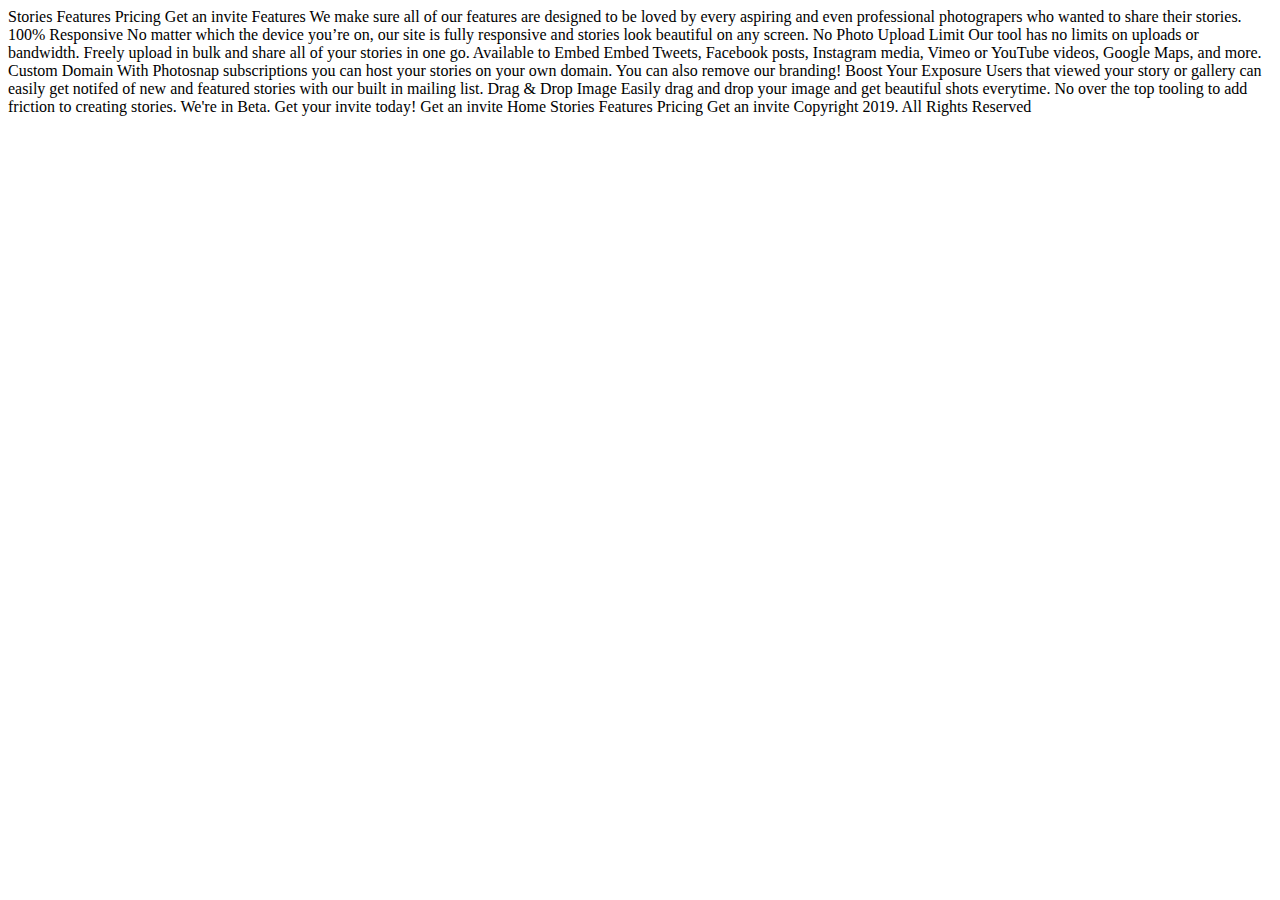
==== features.html @ 24b0a39c "Add files via upload" ====
<!DOCTYPE html>
<html lang="en">
<head>
  <meta charset="UTF-8">
  <meta name="viewport" content="width=device-width, initial-scale=1.0">

  <link rel="icon" type="image/png" sizes="32x32" href="./assets/favicon-32x32.png">
  
  <title>Frontend Mentor | Photosnap Website Challenge</title>
</head>
<body>

  Stories
  Features
  Pricing

  Get an invite

  Features

  We make sure all of our features are designed to be loved by every aspiring and even 
  professional photograpers who wanted to share their stories.

  100% Responsive

  No matter which the device you’re on, our site is fully responsive and stories 
  look beautiful on any screen.

  No Photo Upload Limit

  Our tool has no limits on uploads or bandwidth. Freely upload in bulk and share 
  all of your stories in one go.

  Available to Embed

  Embed Tweets, Facebook posts, Instagram media, Vimeo or YouTube videos, Google 
  Maps, and more. 

  Custom Domain

  With Photosnap subscriptions you can host your stories on your own domain. You can 
  also remove our branding!

  Boost Your Exposure

  Users that viewed your story or gallery can easily get notifed of new and featured 
  stories with our built in mailing list.

  Drag & Drop Image

  Easily drag and drop your image and get beautiful shots everytime. No over the top 
  tooling to add friction to creating stories.

  We're in Beta. Get your invite today!
  
  Get an invite

  Home
  Stories
  Features
  Pricing

  Get an invite

  Copyright 2019. All Rights Reserved

</body>
</html>
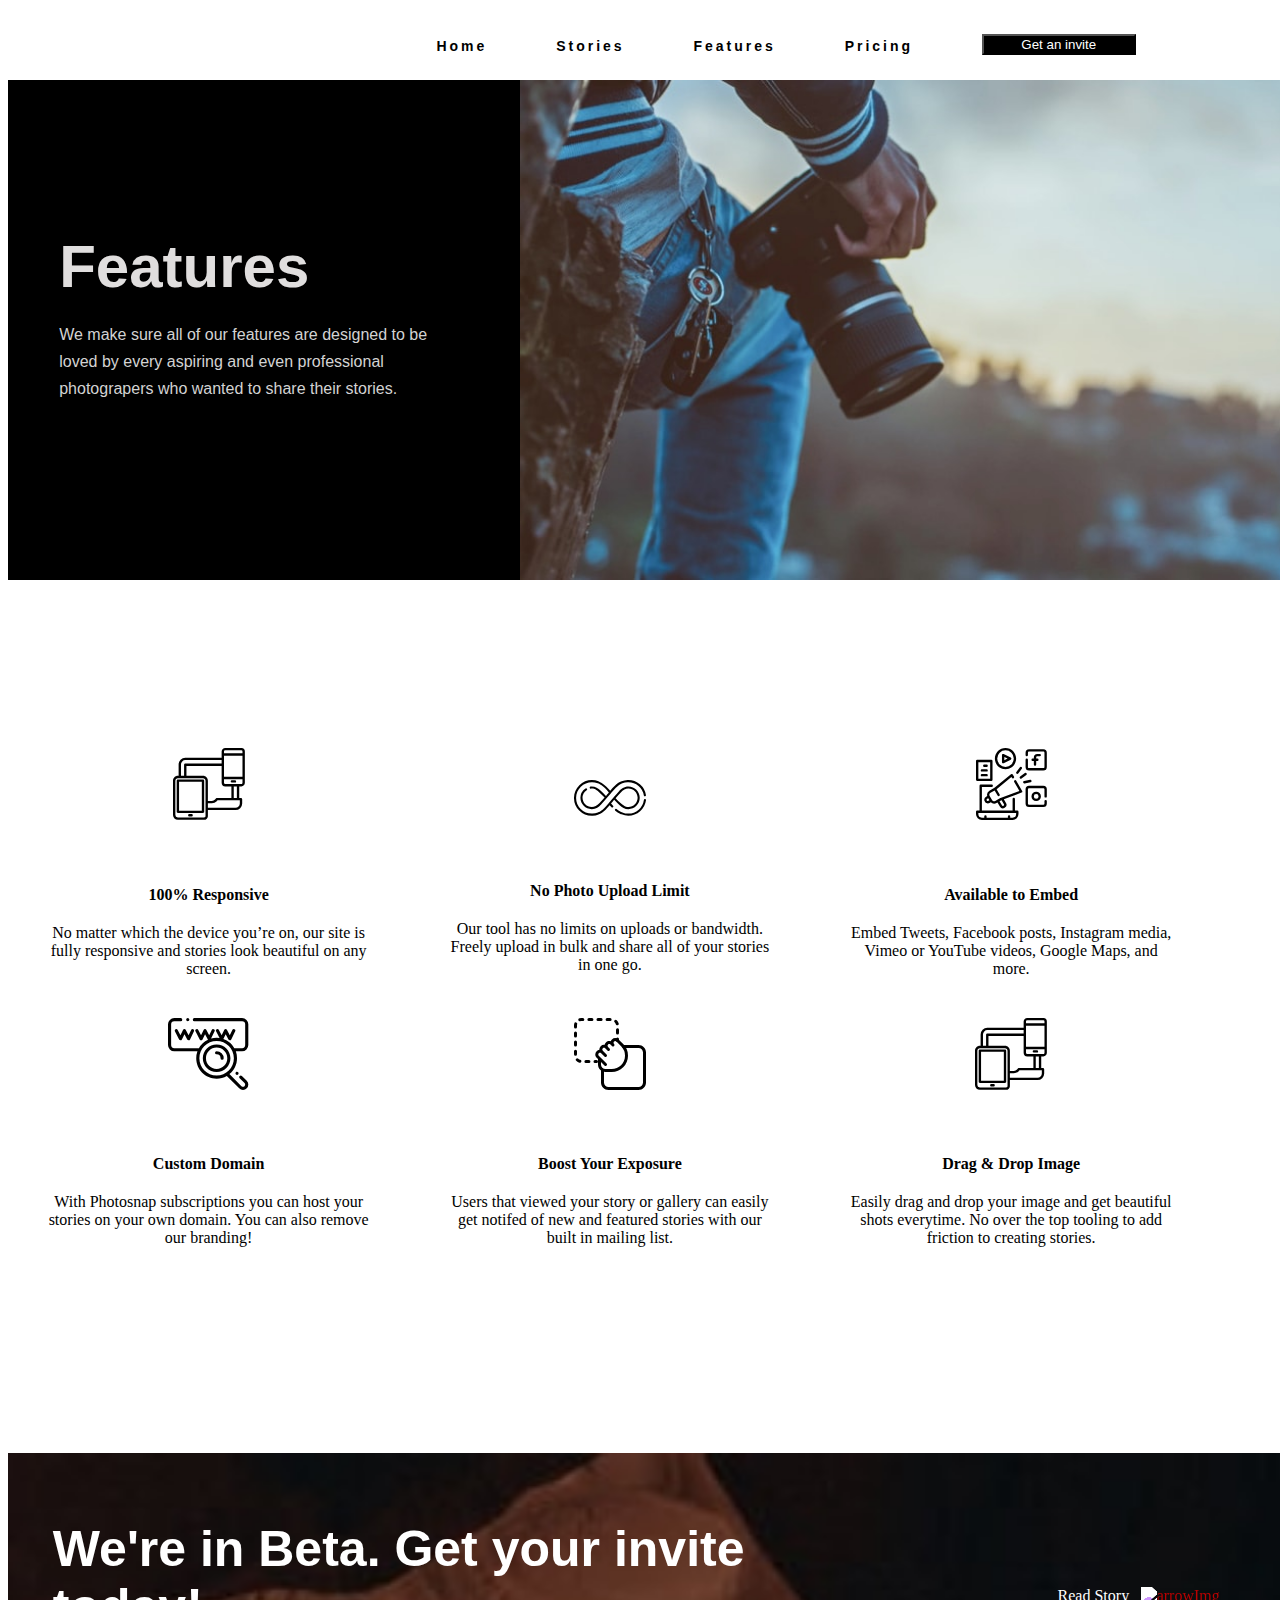
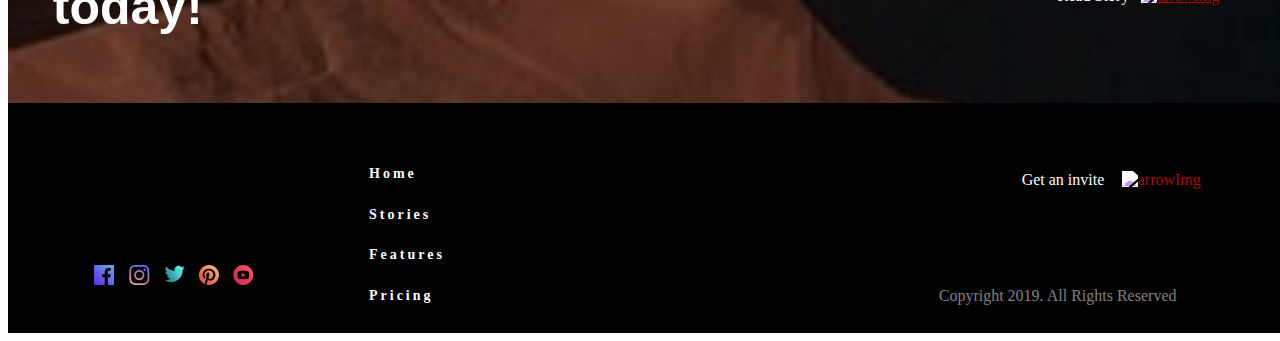
==== commit 846a061e: "Add files via upload" ====
--- a/features.html
+++ b/features.html
@@ -3,66 +3,117 @@
 <head>
   <meta charset="UTF-8">
   <meta name="viewport" content="width=device-width, initial-scale=1.0">
-
+<link rel="stylesheet" href="style.css">
   <link rel="icon" type="image/png" sizes="32x32" href="./assets/favicon-32x32.png">
   
   <title>Frontend Mentor | Photosnap Website Challenge</title>
 </head>
 <body>
+  <header class="mainHeader">
+    <nav>  
+      <div class="logo">
+        <img src="/assets/shared/desktop/logo-black.svg" alt="">
+      </div>
+      <ul class="nav-links">
+          <li><a href="#">Home</a></li>
+          <li><a href="#">Stories</a></li>
+          <li><a href="#">Features</a></li>
+          <li><a href="#">Pricing</a></li>
+          <button class="inviteNavButton">Get an invite</button>
+      </ul>
+      <div class="burger">
+          <div class="line1"></div>
+          <div class="line2"></div>
+          <div class="line3"></div>
+    </div>
+  </nav>
+    
+  </header>
+<main>
+  <div class="feature-Top">
+    <div class="feature-TopMobileBackground"></div>
+    <div class="feature-TopWU">
+      <h1 class="feature-H1">Features</h1>
 
-  Stories
-  Features
-  Pricing
+      <p class="feature-Big-P">We make sure all of our features are designed to be loved by every aspiring and even 
+  professional photograpers who wanted to share their stories.</p>
+    </div>
+  </div>
+  <section class="feature-Main-Section">
+    <div class="feature-1 featureSectionShared">
+      <div class="feature-1-img"><img src="/assets/features/desktop/responsive.svg" class="featureImg" alt="responsive feature" ></div>
+      <h4 class="featureH4">100% Responsive</h4>
 
-  Get an invite
+      <p class="featureP">No matter which the device you’re on, our site is fully responsive and stories 
+        look beautiful on any screen.</p>
+    </div>
+    <div class="feature-2 featureSectionShared">
+      <div class="feature-2-img"><img src="/assets/features//desktop/no-limit.svg" class="featureImg" alt="responsive feature" ></div>
+      <h4 class="featureH4">No Photo Upload Limit</h4>
 
-  Features
+      <p class="featureP">Our tool has no limits on uploads or bandwidth. Freely upload in bulk and share 
+  all of your stories in one go.</p>
+    </div>
+    <div class="feature-3 featureSectionShared">
+      <div class="feature-3-img"><img src="/assets/features/desktop/embed.svg" class="featureImg" alt="responsive feature" ></div>
+      <h4 class="featureH4">Available to Embed</h4>
 
-  We make sure all of our features are designed to be loved by every aspiring and even 
-  professional photograpers who wanted to share their stories.
+      <p class="featureP">Embed Tweets, Facebook posts, Instagram media, Vimeo or YouTube videos, Google 
+  Maps, and more. </p>
+    </div>
+    <div class="feature-4 featureSectionShared">
+      <div class="feature-4-img"><img src="/assets/features/desktop/custom-domain.svg" class="featureImg" alt="responsive feature" ></div>
+      <h4 class="featureH4">Custom Domain</h4>
 
-  100% Responsive
+      <p class="featureP">With Photosnap subscriptions you can host your stories on your own domain. You can 
+        also remove our branding!</p>
+    </div>
+    <div class="feature-5 featureSectionShared">
+      <div class="feature-5-img"><img src="/assets/features/desktop/boost-exposure.svg" class="featureImg" alt="responsive feature" ></div>
+      <h4 class="featureH4">Boost Your Exposure</h4>
 
-  No matter which the device you’re on, our site is fully responsive and stories 
-  look beautiful on any screen.
+      <p class="featureP">Users that viewed your story or gallery can easily get notifed of new and featured 
+        stories with our built in mailing list.</p>
+    </div>
+    <div class="feature-6 featureSectionShared">
+      <div class="feature-6-img"><img src="/assets/features/desktop/responsive.svg" class="featureImg" alt="responsive feature" ></div>
+      <h4 class="featureH4">Drag & Drop Image</h4>
 
-  No Photo Upload Limit
+      <p class="featureP">  Easily drag and drop your image and get beautiful shots everytime. No over the top 
+        tooling to add friction to creating stories.</p>
+    </div>
+  </section>
+  <section class="feature-Beta">
+    <h1 class="feature-BetaH1">We're in Beta. Get your invite today!</h1>
+    
+    <p class="featureAction">Read Story<a href="http://"><img src="/assets/shared/desktop/arrow-white.svg" class="arrowImg" alt="arrowImg"></a></p>
+  </section>
+</main>
 
-  Our tool has no limits on uploads or bandwidth. Freely upload in bulk and share 
-  all of your stories in one go.
+<footer>
+  <div class="footerName"><img class="footerLogo" src="/assets/shared/desktop/logo-white.svg" alt="" fill="#0000ff"></div>
+  <div class="btn-group ">
+    <a href="#"><img src="/assets/shared/desktop/facebook.svg" alt="" class="socialBtns"></a>
+    <a href="#"><img src="/assets/shared/desktop/instagram.svg" alt="" class="socialBtns"></a>
+    <a href="#"><img src="/assets/shared/desktop/twitter.svg" alt="" class="socialBtns"></a>
+    <a href="#"><img src="/assets/shared/desktop/pinterest.svg" alt="" class="socialBtns"></a>
+    <a href="#"><img src="/assets/shared/desktop/youtube.svg" alt="" class="socialBtns"></a>
+  </div>
+  <ul class="footerLinks">
+    <li><a href="#">Home</a></li>
+    <li><a href="#">Stories</a></li>
+    <li><a href="#">Features</a></li>
+    <li><a href="#">Pricing</a></li>
+  </ul>
 
-  Available to Embed
 
-  Embed Tweets, Facebook posts, Instagram media, Vimeo or YouTube videos, Google 
-  Maps, and more. 
+  <a id="inviteNavButtonFooter">Get an invite<img src="/assets/shared/desktop/arrow-white.svg" class="arrowImg" alt="arrowImg"></a>
 
-  Custom Domain
+  <div class="footerCopy"><p>Copyright 2019. All Rights Reserved</p></div>
+  
+</footer>
 
-  With Photosnap subscriptions you can host your stories on your own domain. You can 
-  also remove our branding!
-
-  Boost Your Exposure
-
-  Users that viewed your story or gallery can easily get notifed of new and featured 
-  stories with our built in mailing list.
-
-  Drag & Drop Image
-
-  Easily drag and drop your image and get beautiful shots everytime. No over the top 
-  tooling to add friction to creating stories.
-
-  We're in Beta. Get your invite today!
-  
-  Get an invite
-
-  Home
-  Stories
-  Features
-  Pricing
-
-  Get an invite
-
-  Copyright 2019. All Rights Reserved
+<script src="/script.js"></script>
 
 </body>
 </html>--- a/style.css
+++ b/style.css
@@ -0,0 +1,885 @@
+body{
+    width: 100%;
+    box-sizing: border-box;
+}
+
+.mainContainer{
+    min-height: calc(100vh - 200px);
+}
+
+
+/* 
+
+Shared Nav / footer
+
+*/
+nav {
+    display: flex;
+    justify-content: space-around;
+    align-items: center;
+    min-height: 8vh;
+    background-color: white;
+    font-family: 'Poppins', sans-serif;
+}
+
+.logo{
+    color: rgb(224, 224, 224);
+    text-transform: uppercase;
+    letter-spacing: 5px;
+    font-size: 20px;
+
+}
+
+.nav-links{
+    display: flex;
+    justify-content: space-around;
+    align-items: flex-end;
+    width: 30%;
+}
+
+.nav-links li{
+    list-style: none;
+}
+
+.nav-links a{
+    color: black;
+    text-decoration: none;
+    letter-spacing: 3px;
+    font-weight: bold;
+    font-size: 14px;
+}
+
+.burger{
+    display: none;
+    cursor: pointer;
+    
+
+}
+
+.burger div{
+    width: 25px;
+    height: 3px;
+    background-color: rgb(224, 224, 224);
+    margin: 5px;
+    transition: all 0.3 ease;
+}
+
+.inviteNavButton{
+    background-color: black;
+    color: white;
+    width: 50%;
+}
+
+
+#inviteNavButtonFooter {
+    background-color: black;
+    color: white;
+    text-align: center;
+    margin-left: 8%;
+    margin-top: 10%;
+}
+
+.footerLinks{
+    display: flex;
+    flex-direction: column;
+
+    text-decoration: none;
+    letter-spacing: 3px;
+    font-weight: bold;
+    font-size: 14px;
+    color: white;
+
+}
+
+.footerName{
+    margin-bottom: 20px;
+    margin-top: 10px;
+}
+
+.footerLinks li {
+    list-style: none;
+    color: white;
+    margin-bottom: 5px;
+}
+
+.footerLinks a {
+    list-style: none;
+    color: white;
+    letter-spacing: 3px;
+    margin-top: 10px;
+    text-decoration: none;
+    margin-right: 5%;
+}
+
+.footerCopy{
+    margin-top: 10%;
+    color: white;
+}
+
+.btn-group{
+    background-color: black;
+    display: flex;
+    justify-content: space-between;
+    width:40%;
+    margin-bottom: 5%;
+    margin-top: 3%;
+    margin-left: 30%;
+}
+.socialBtns{
+    margin-left: 30%;
+    /* padding-left: 3%; */
+    
+}
+
+/* 
+
+Stories Page
+
+*/
+.mainStories{
+    display: grid;
+    grid-template-rows: 1fr 1fr 1fr;
+    width: 90%;
+    margin:auto;
+}
+
+.storiesBig{
+    display: grid;
+    grid-template-rows: 1fr 1.5fr;
+    width: 100%;
+}
+
+.story1WU{
+    
+    font-family: sans-serif s;
+    background-color: black;
+}
+
+.story1Img{
+    background-image: url(/assets/home/mobile/create-and-share.jpg);
+}
+
+.storiesH1{
+    font-size: 48px;
+    width: 80%;
+    margin-top: 10%;
+    margin-left: 5%;
+    color: white;
+    
+}
+
+.stories2H1,
+.stories3H1{
+    font-size: 48px;
+    width: 80%;
+    margin-top: 10%;
+    margin-left: 5%;
+    
+    
+}
+
+.story2Img{
+    background-image: url(/assets/home/mobile/beautiful-stories.jpg);
+}
+.story3Img{
+    background-image: url(/assets/home/mobile/designed-for-everyone.jpg);
+}
+.storiesP{
+    color: gray;
+    margin-left: 5%;
+    width: 80%;
+}
+
+.storiesActionP1{
+    color: white;
+    margin-left: 5%;
+    /* filter: saturate(200) hue-rotate(-140deg); */
+    margin-top: 5%;
+    
+}
+
+.arrowImg{
+    filter: contrast(100) saturate(200) hue-rotate(140deg);
+    background-color: transparent;
+    margin-left: 5%;
+    /* margin-top: 10%; */
+    color: blue;
+    fill: #060;
+}
+
+.storiesActionP2,
+.storiesActionP3{
+    color: black;
+    margin-left: 5%;
+    filter: saturate(200) hue-rotate(-140deg);
+    /* margin-top: 5%; */
+    
+}
+
+.storiesActionP4{
+    margin-top: -10px;
+}
+.storiesSM{
+    display: grid;
+    width: 100%;
+    grid-template-rows: repeat(4, 375px);
+}
+
+.stories4{
+    background-image: url(/assets/stories/mobile/mountains.jpg);
+    
+    background-repeat: no-repeat;
+    background-position: center;
+    background-size: auto;
+    /* width: 100%; */
+    color: white;
+    display: grid;
+    grid-template-rows: 60% 40%;
+    
+    
+}
+
+.stories5{
+    background-image: url(/assets/stories/mobile/cityscapes.jpg);
+    
+    color: white;
+    background-repeat: no-repeat;
+    background-position: center;
+    background-size: auto;
+   
+    display: grid;
+    grid-template-rows: 60% 40%;
+}
+
+
+.stories6{
+    background-image: url(/assets/stories/mobile/18-days-voyage.jpg);
+    
+    background-repeat: no-repeat;
+    background-position: center;
+    background-size: auto;
+    
+    color: white;
+    display: grid;
+    grid-template-rows: 60% 40%;
+
+}
+
+
+.stories7{
+    background-image: url(/assets/stories/mobile/architecturals.jpg);
+    
+    background-repeat: no-repeat;
+    background-position: center;
+    background-size: auto;
+    
+    color: white;
+    display: grid;
+    grid-template-rows: 60% 40%;
+
+}
+
+.storiesSMWU{
+    grid-row: 2/3;
+    margin-left: 5%;
+    color: white;
+    font-weight: 300;
+    margin-bottom: -3%;
+}
+.storiesP4{
+    color: white;
+    padding-left: 5%;
+    width: 80%;
+    font-weight: 800;
+    padding-bottom: 3%;
+    border-bottom: gray 1px solid;
+}
+.storiesActionP4{
+    font-weight: 700;
+}
+
+.featuresDiv{
+    text-align: center;
+    width: 80%;
+    margin: auto;
+    margin-top: 10%;
+}
+
+.feature2{
+    margin-top: 20%;
+}
+
+.feature3{
+    margin-top: 20%;
+    margin-bottom: 25%;
+}
+
+.featureH4{
+    font-weight: 800;
+}
+
+footer{
+    padding-top: 30px;
+    height: 400px;
+    background-color: #000000;
+    text-align: center;
+}
+
+/* 
+-----------------
+Feature Page
+-----------------
+*/
+.feature-Top{
+    display: grid;
+    grid-template-rows: 250px 250px;
+}
+.feature-TopMobileBackground{
+    background-image: url(/assets/features/mobile/hero.jpg);
+    background-size: cover;
+}
+.feature-TopWU{
+   background-color: black;
+   color: rgb(246, 242, 242);
+   padding: 5%;
+   font-family: sans-serif, 'Lucida Sans', 'Lucida Sans Regular', 'Lucida Grande', 'Lucida Sans Unicode', Geneva, Verdana, sans-serif;
+   line-height: 1.7em;
+}
+.feature-Big-P{
+    color: lightgray;
+    font-family: sans-serif, 'Lucida Sans', 'Lucida Sans Regular', 'Lucida Grande', 'Lucida Sans Unicode', Geneva, Verdana, sans-serif;
+    line-height: 1.7em;
+}
+
+.feature-Main-Section{
+    text-align: center;
+    margin-top: 10%;
+    width:95%
+}
+
+.featureSectionShared{
+    margin-top: 10%;
+}
+.feature-BetaH1{
+    font-size: 35px;
+    width:80%;
+    padding-top: 15%;
+    margin: auto;
+    font-family: DM sans-serif;
+    
+}
+
+.feature-Beta{
+    background-image: url(/assets/shared/mobile/bg-beta.jpg);
+    height: 250px;
+    color: white;
+    margin-top: 20%;
+    background-size: cover;
+}
+.featureAction{
+    margin-top: 10%;
+    margin-left: 10%;
+}
+
+.featureP{
+    width: 80%;
+    margin: auto;
+}
+
+/*
+
+NAV 
+
+*/
+@media screen and (max-width: 900px){
+    body{
+        overflow-x: hidden;
+    }
+    
+    .nav-links{
+        position: absolute;
+            right: 0;
+            height: 300px;
+            top: 8vh;
+            background-color: #ffffff;
+            display: flex;
+            flex-direction: column;
+            align-items: center;
+            width: 100%;
+            transform: translateX(100%);
+            transition: transform 0.5s ease-in;
+    }
+
+    .nav-links li{
+        opacity: 0;
+    }
+
+    .burger{
+        display: block;
+    }
+
+    
+
+}
+
+.nav-active {
+    transform: translateX(0%);
+}
+
+/* normal Media Qs */
+
+@media(min-width:500px){
+
+    /* Shared styles */
+    footer{
+        display: grid;
+        grid-template-columns: 50% 50%;
+        grid-template-rows: 50% 50%;
+        height: 200px;
+    }
+    .footerName{
+        grid-column: 1/2;
+        grid-row: 1/2;
+    }
+    .footerLinks{
+        
+        grid-column: 1/2;
+        grid-row: 1/2;
+        display: flex;
+        flex-direction: row;
+        justify-content: space-between;
+        padding-top: 60px;
+        text-decoration: none;
+        margin-left: 10px;
+        word-spacing: 5%;
+    }
+    
+    .btn-group{
+        grid-column: 1/2;
+        grid-row: 2/3;
+        display: flex;
+        justify-content: space-between;
+        width:50%;
+        margin-left: 25%;
+        margin-top: 10%;
+    }
+    .inviteNavButtonFooter{
+        grid-column: 2/3;
+        grid-row: 1/2;
+    }
+    .footerCopy{
+        grid-column: 2/3;
+        grid-row: 2/3;
+        width: 80%;
+        color: gray;
+    }
+    /* end shared */
+    /* Index */
+    .mainStories{
+        display: grid;
+        grid-template-rows: 600px 500px 500px;
+        
+    }
+
+    .stories1{
+        display: grid;
+        grid-template-columns: 60% 40%;
+        grid-row: 1/2;
+        grid-template-rows: 100%;
+    }
+
+    .story1WU{
+        grid-column: 1/2;
+        grid-row: 1/2;
+       
+       
+    }
+
+    .story1Img{
+        grid-column: 2/3;
+        grid-row: 1/2;
+        background-image: url(/assets/home/tablet/create-and-share.jpg);
+    }
+
+    .stories2{
+        grid-row: 2/3;
+        display: grid;
+        grid-template-columns: 40% 60%;
+        height: 100%;
+        grid-template-rows: 100%;
+    }
+
+    .story2Img{
+        background-image: url(/assets/home/tablet/beautiful-stories.jpg);
+        grid-column: 1/2;
+        /* background-position: center; */
+        height: 100%;
+        grid-row: 1/2;
+        background-repeat: no-repeat;
+    }
+    .story2WU{
+        grid-column: 2/3;
+        grid-row: 1/2;
+    }
+
+    .stories3{
+        grid-row: 3/4;
+        display: grid;
+        grid-template-columns: 60% 40%;
+        grid-template-rows: 100%;
+    }
+
+    .story3WU{
+        grid-column: 1/2;
+        grid-row: 1/2;
+    }
+    .story3Img{
+        grid-column: 2/3;
+        background-image: url(/assets/home/tablet/designed-for-everyone.jpg);
+    }
+
+    .storiesSM{
+        display: grid;
+        grid-template-columns: 1fr 1fr;
+        grid-template-rows: 375px 375px;
+    }
+
+    .stories4{
+        grid-column: 1/2;
+        grid-row: 1/2;
+    }
+    .stories5{
+        grid-column: 2/3;
+        grid-row: 1/2;
+    }
+    .stories6{
+        grid-column: 1/2;
+        grid-row: 2/3;
+    }
+    .stories7{
+        grid-column: 2/3;
+        grid-row: 2/3;
+    }
+
+    .featuresDiv{
+        width: 75%;
+    }
+    .featureImg{
+        margin-bottom: 10%;
+    }
+    .featureH4{
+        margin-bottom: 5%;
+    }
+
+    /* 
+    -----------
+    Feature Page
+    ----------
+     */
+    .feature-Top{
+        display: grid;
+        grid-template-columns: 65% 35%;
+        grid-template-rows: 300px;
+    }
+    .feature-TopMobileBackground{
+        grid-column: 2/3;
+        background-image: url(/assets/features/tablet/hero.jpg);
+        grid-row: 1/2;
+        background-size: cover;
+    }
+    .feature-TopWU{
+        grid-column: 1/2;
+        grid-row: 1/2;
+        padding: 10%;
+    }
+   .feature-Main-Section{
+       display: grid;
+       grid-template-columns: 50% 50%;
+       grid-template-rows: 1fr 1fr 1fr;
+   }
+   .feature-1{
+       grid-column: 1/2;
+       grid-row: 1/2;
+   }
+   .feature-2{
+    grid-column: 2/3;
+    grid-row: 1/2;
+    margin-top: 25%;
+}
+.feature-3{
+    grid-column: 1/2;
+    grid-row: 2/3;
+}
+.feature-4{
+    grid-column: 2/3;
+    grid-row: 2/3;
+}
+.feature-5{
+    grid-column: 1/2;
+    grid-row: 3/4;
+}
+.feature-6{
+    grid-column: 2/3;
+    grid-row: 3/4;
+}
+
+.feature-Beta{
+    display: grid;
+    grid-template-columns: 70% 30%;
+}
+.feature-BetaH1{
+    grid-column: 1/2;
+    width: 80%;
+    margin-left: 5%;
+    padding-top: initial;
+    font-size: 50px;
+    font-family: sans-serif, 'Lucida Sans', 'Lucida Sans Regular', 'Lucida Grande', 'Lucida Sans Unicode', Geneva, Verdana, sans-serif;
+
+}
+.featureAction{
+    grid-column: 2/3;
+    padding-top:25%;
+}
+
+
+}
+
+@media(min-width:621px){
+/* not sure why, but feature-2 doesn't stay on line, so adjusting the margin for that */
+    .feature-2{
+        margin-top: 18%;
+    }
+}
+
+@media(min-width:920px){
+
+    /* Shared */
+        
+    footer{
+        display: grid;
+        grid-template-columns: 25% 10% 35% 30%;
+        grid-template-rows: 50% 50%;
+        height: 200px;
+    }
+
+    .footerName{
+        padding-top: 10%;
+    }
+
+    .footerLinks{
+        
+        grid-column: 2/3;
+        grid-row: 1/3;
+        display: flex;
+        flex-direction: column;
+        justify-content: space-around;
+        align-items: flex-start;
+        padding-top: 10px;
+        text-decoration: none;
+        margin-left: 1px;
+        /* word-spacing: 2%; */
+    }
+
+    .btn-group{
+        grid-column: 1/2;
+        grid-row: 2/3;
+        display: flex;
+        justify-content: space-between;
+        width:50%;
+        margin-left: 25%;
+        margin-top: 10%;
+    }
+
+
+
+    .nav-links{
+        display: flex;
+        justify-content: space-around;
+        width: 60%;
+    }
+
+    #inviteNavButtonFooter{
+        grid-column: 4/5;
+        grid-row: 1/2;
+    }
+
+    .inviteNavButton{
+        background-color: black;
+        color: white;
+        width: 20%;
+    }
+
+    .footerCopy{
+        grid-column: 4/5;
+        grid-row: 2/3;
+    }
+
+/* 
+
+End shared 
+
+*/
+/* home page */
+
+    .stories1{
+        grid-template-columns: 40% 60%;
+    }
+    .story1Img{
+        background-image: url(/assets/home/desktop/create-and-share.jpg);
+        background-size: cover;
+    }
+    .stories2{
+        grid-template-columns: 60% 40%;
+    }
+    .story2Img{
+        background-image: url(/assets/home/desktop/beautiful-stories.jpg);
+        background-size: cover;
+    }
+    .stories3{
+        grid-template-columns: 40% 60%;
+    }
+    .story3Img{
+        background-image: url(/assets/home/desktop/designed-for-everyone.jpg);
+        background-size: cover;
+    }
+
+    .storiesSM {
+        display: grid;
+        grid-template-columns: repeat(4, 1fr);
+        grid-template-rows: 375px;
+        height: 100%;
+        
+    }
+    .stories4{
+        grid-column: 1/2;
+        grid-row: 1/2;
+    }
+    .stories5{
+        grid-column: 2/3;
+        grid-row: 1/2;
+    }
+    .stories6{
+        grid-column: 3/4;
+        grid-row: 1/2;
+    }
+    .stories7{
+        grid-column: 4/5;
+        grid-row: 1/2;
+    }
+
+    .featuresDiv{
+        display: flex;
+        /* grid-template-columns: 1fr 1fr 1fr; */
+        width: 100%;
+        margin: auto;
+        align-items: center;
+        flex-direction: row;
+        justify-content: space-around;
+        height: 500px;
+    }
+    .feature1{
+        width: 30%;
+        margin-top: initial;
+    }
+    .feature2{
+        width: 30%;
+        margin-top: 5%;
+    }
+    .feature3{
+        width: 30%;
+        margin: initial;
+        
+    }
+    
+    /* Features page */
+
+    .feature-Top{
+        display: grid;
+        grid-template-columns: 40% 60%;
+        grid-template-rows: 500px;
+    }
+    .feature-TopMobileBackground{
+        grid-column: 2/3;
+        background-size: cover;
+        grid-row: 1/2;
+        background-image: url(/assets/features/desktop/hero.jpg);
+    }
+    .feature-TopWU{
+        grid-column: 1/2;
+        grid-row: 1/2;
+        color: rgb(224, 222, 222);
+        
+    }
+    .feature-H1{
+        padding-top: 20%;
+        font-size: 60px;
+        font-family: 'Gill Sans', 'Gill Sans MT', Calibri, 'Trebuchet MS', sans-serif;
+    }
+
+    .feature-Main-Section{
+        display: grid;
+        grid-template-columns: 33% 33% 33%;
+        grid-column: 1fr 1fr;
+    }
+
+    .feature-1{
+        grid-column: 1/2;
+        grid-row: 1/2;
+    }
+    .feature-2{
+     grid-column: 2/3;
+     grid-row: 1/2;
+     /* margin-top: 25%; */
+    }
+    .feature-3{
+        grid-column: 3/4;
+        grid-row: 1/2;
+    }
+    .feature-4{
+        grid-column: 1/2;
+        grid-row: 2/3;
+    }
+    .feature-5{
+        grid-column: 2/3;
+        grid-row: 2/3;
+    }
+    .feature-6{
+        grid-column:3/4;
+        grid-row: 2/3;
+    }
+
+    .feature-Beta{
+        display: grid;
+        grid-template-columns: 70% 30%;
+        margin-top: -5%;
+    }
+
+    .featureAction{
+        grid-column: 2/3;
+        padding-top:25%;
+        padding-left: 30%;
+    }
+
+}
+
+
+@keyframes navLinkFade{
+    from{
+        opacity: 0;
+        transform: translateX(50px);
+    }
+    to{
+        opacity: 1;
+        transform: translateX(0px);
+    }
+}
+
+.toggle .line1{
+    transform: rotate(-45deg) translate(-5px, 6px);
+}
+.toggle .line2{
+    opacity: 0;
+}
+.toggle .line3{
+    transform: rotate(45deg) translate(-5px, -6px);
+}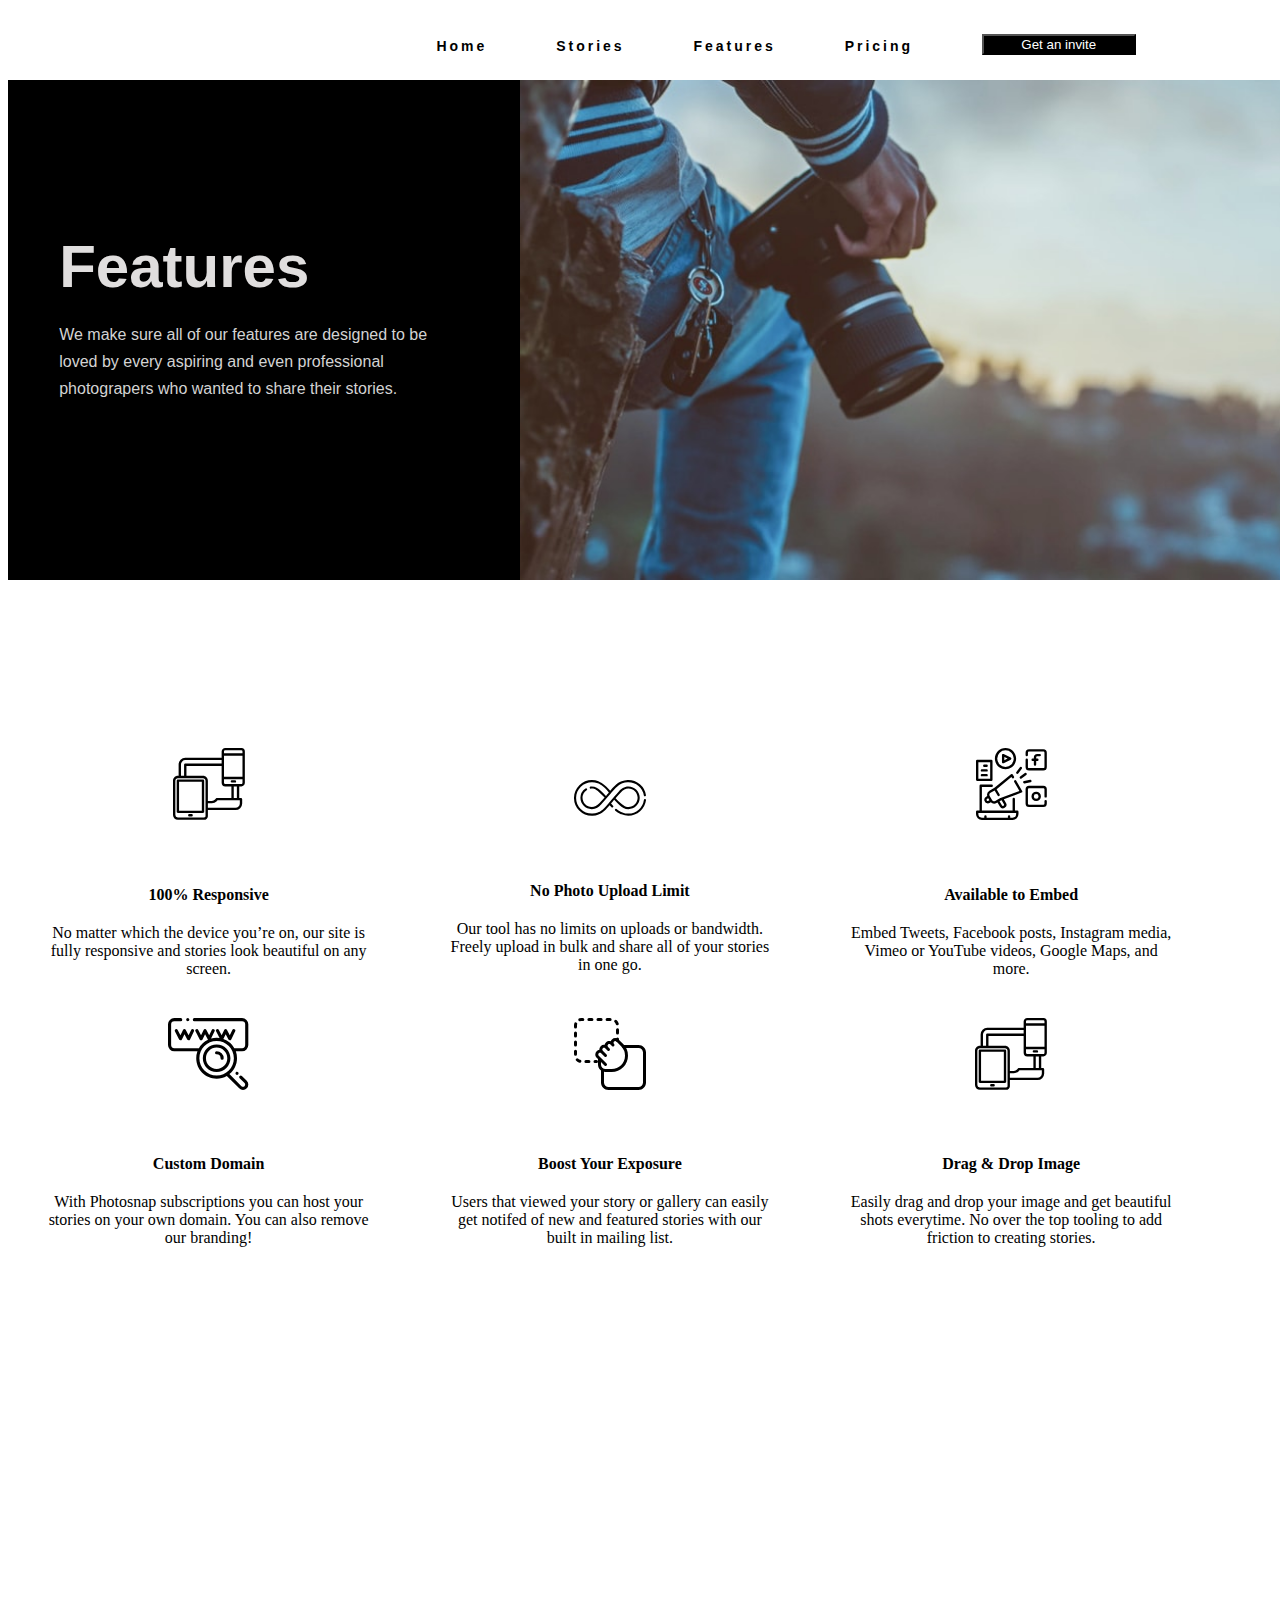
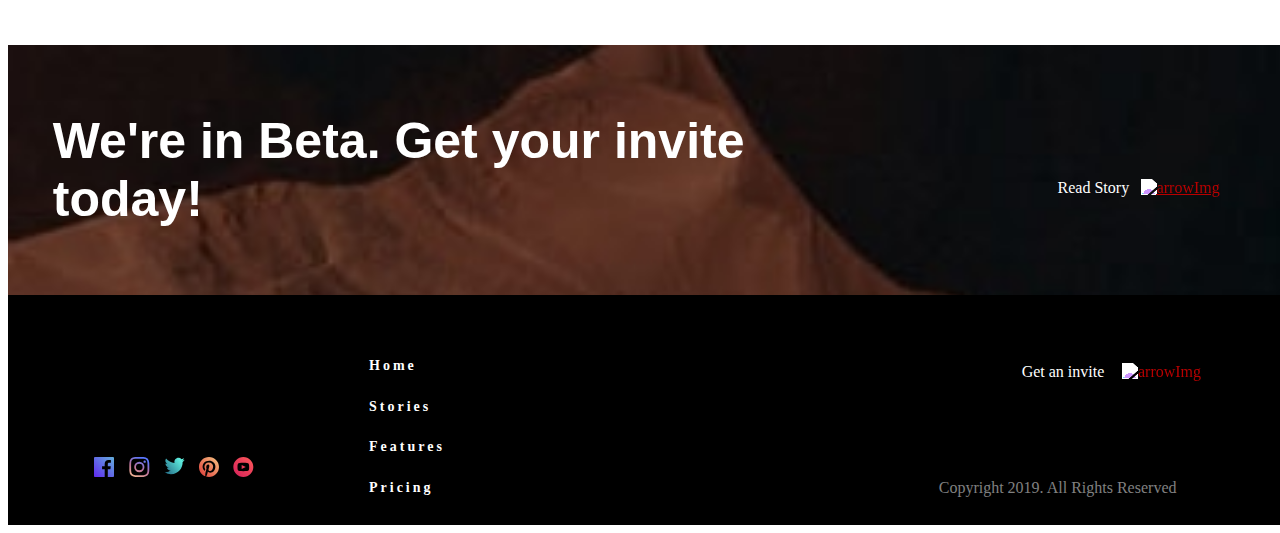
==== commit e5cb2ddc: "Add files via upload" ====
--- a/features.html
+++ b/features.html
@@ -15,10 +15,10 @@
         <img src="/assets/shared/desktop/logo-black.svg" alt="">
       </div>
       <ul class="nav-links">
-          <li><a href="#">Home</a></li>
-          <li><a href="#">Stories</a></li>
-          <li><a href="#">Features</a></li>
-          <li><a href="#">Pricing</a></li>
+        <li><a href="index.html">Home</a></li>
+        <li><a href="stories.html">Stories</a></li>
+        <li><a href="features.html">Features</a></li>
+        <li><a href="pricing.html">Pricing</a></li>
           <button class="inviteNavButton">Get an invite</button>
       </ul>
       <div class="burger">
@@ -100,10 +100,10 @@
     <a href="#"><img src="/assets/shared/desktop/youtube.svg" alt="" class="socialBtns"></a>
   </div>
   <ul class="footerLinks">
-    <li><a href="#">Home</a></li>
-    <li><a href="#">Stories</a></li>
-    <li><a href="#">Features</a></li>
-    <li><a href="#">Pricing</a></li>
+    <li><a href="index.html">Home</a></li>
+    <li><a href="stories.html">Stories</a></li>
+    <li><a href="features.html">Features</a></li>
+    <li><a href="pricing.html">Pricing</a></li>
   </ul>
 
 
--- a/style.css
+++ b/style.css
@@ -1,3 +1,8 @@
+/* mobile -> tablet -> desktop
+Home->stories->features->pricing
+ */
+
+
 body{
     width: 100%;
     box-sizing: border-box;
@@ -8,11 +13,11 @@
 }
 
 
-/* 
-
-Shared Nav / footer
-
-*/
+/* ---------------------------------------
+------------------------------------------------------
+Shared Nav / footer---------------------------
+------------------------------------------------------
+---------------------------------------*/
 nav {
     display: flex;
     justify-content: space-around;
@@ -131,11 +136,11 @@
     
 }
 
-/* 
-
-Stories Page
-
-*/
+/* ---------------------------------------
+----------------------------------------------
+home-------------------------------------------
+-------------------------------------------------
+---------------------------------------*/
 .mainStories{
     display: grid;
     grid-template-rows: 1fr 1fr 1fr;
@@ -225,6 +230,11 @@
     grid-template-rows: repeat(4, 375px);
 }
 
+.storiesH3{
+    font-weight: 900;
+    font-size: 22px;
+}
+
 .stories4{
     background-image: url(/assets/stories/mobile/mountains.jpg);
     
@@ -282,7 +292,7 @@
 .storiesSMWU{
     grid-row: 2/3;
     margin-left: 5%;
-    color: white;
+    color: rgb(246, 244, 244);
     font-weight: 300;
     margin-bottom: -3%;
 }
@@ -325,11 +335,11 @@
     text-align: center;
 }
 
-/* 
------------------
-Feature Page
------------------
-*/
+/* ---------------------------------------
+--------------------------------------------
+Feature Page---------------------------
+-------------------------------------------
+---------------------------------------*/
 .feature-Top{
     display: grid;
     grid-template-rows: 250px 250px;
@@ -385,6 +395,442 @@
     width: 80%;
     margin: auto;
 }
+
+/* ---------------------------------------
+-----------------------------------------------
+Stories Page---------------------------
+-----------------------------------------------
+---------------------------------------*/
+.stories-top{
+    display: grid;
+    grid-template-rows: 400px min-content;
+}
+
+.stories-top-bg{
+    background-image: url(/assets/stories/mobile/moon-of-appalacia.jpg);
+    grid-row: 1/2;
+    background-size: cover;
+}
+.stories-top-wu{
+    grid-row: 2/3;
+    background-color: black;
+    color: rgb(221, 219, 219);
+    padding: 8%;
+    line-height: 25px;
+    font-family: sans-serif, 'Lucida Sans', 'Lucida Sans Regular', 'Lucida Grande', 'Lucida Sans Unicode', Geneva, Verdana, sans-serif;
+    
+}
+.stories-top-h1{
+    font-size: 30px;
+    line-height: 35px;
+    width: 80%;
+    font-family: sans-serif, 'Lucida Sans', 'Lucida Sans Regular', 'Lucida Grande', 'Lucida Sans Unicode', Geneva, Verdana, sans-serif;
+    text-transform: uppercase;
+}
+
+.storiesP4Top{
+    color: white;
+    padding-left: 5%;
+    width: 80%;
+    font-weight: 900;
+    /* padding-bottom: 3%; */
+}
+
+.stories-mainContainer{
+    display: grid;
+    grid-template-rows: repeat(16, 375px);
+}
+.stories-SM-1{
+    grid-row: 1/2;
+    background-image: url(/assets/stories/mobile/mountains.jpg);
+    height: 100%;
+    width: 100%;
+    background-size: cover;
+}
+.stories-SM-2{
+    grid-row: 2/3;
+    background-image: url(/assets/stories/mobile/cityscapes.jpg);
+    height: 100%;
+    width: 100%;
+    background-size: cover;
+}
+.stories-SM-3{
+    grid-row: 3/4;
+    background-image: url(/assets/stories/mobile/18-days-voyage.jpg);
+    height: 100%;
+    width: 100%;
+    background-size: cover;
+}
+.stories-SM-4{
+    grid-row: 4/5;
+    background-image: url(/assets/stories/mobile/architecturals.jpg);
+    height: 100%;
+    width: 100%;
+    background-size: cover;
+}
+.stories-SM-5{
+    grid-row: 5/6;
+    background-image: url(/assets/stories/mobile/world-tour.jpg);
+    height: 100%;
+    width: 100%;
+    background-size: cover;
+}
+.stories-SM-6{
+    grid-row: 6/7;
+    background-image: url(/assets/stories/mobile/unforeseen-corners.jpg);
+    height: 100%;
+    width: 100%;
+    background-size: cover;
+}
+.stories-SM-7{
+    grid-row: 7/8;
+    background-image: url(/assets/stories/mobile/king-on-africa.jpg);
+    height: 100%;
+    width: 100%;
+    background-size: cover;
+}
+.stories-SM-8{
+    grid-row: 8/9;
+    background-image: url(/assets/stories/mobile/trip-to-nowhere.jpg);
+    height: 100%;
+    width: 100%;
+    background-size: cover;
+}
+.stories-SM-9{
+    grid-row: 9/10;
+    background-image: url(/assets/stories/mobile/rage-of-the-sea.jpg);
+    height: 100%;
+    width: 100%;
+    background-size: cover;
+}
+.stories-SM-10{
+    grid-row: 10/11;
+    background-image: url(/assets/stories/mobile/running-free.jpg);
+    height: 100%;
+    width: 100%;
+    background-size: cover;
+    color: initial
+}
+.stories-SM-11{
+    grid-row: 11/12;
+    background-image: url(/assets/stories/mobile/behind-the-waves.jpg);
+    height: 100%;
+    width: 100%;
+    background-size: cover;
+}
+.stories-SM-12{
+    grid-row: 12/13;
+    background-image: url(/assets/stories/mobile/calm-waters.jpg);
+    height: 100%;
+    width: 100%;
+    background-size: cover;
+}
+.stories-SM-13{
+    grid-row: 13/14;
+    background-image: url(/assets/stories/mobile/milky-way.jpg);
+    height: 100%;
+    width: 100%;
+    background-size: cover;
+}
+.stories-SM-14{
+    grid-row: 14/15;
+    background-image: url(/assets/stories/mobile/dark-forest.jpg);
+    height: 100%;
+    width: 100%;
+    background-size: cover;
+}
+.stories-SM-15{
+    grid-row: 15/16;
+    background-image: url(/assets/stories/mobile/somwarpet.jpg);
+    height: 100%;
+    width: 100%;
+    background-size: cover;
+
+}
+.stories-SM-16{
+    grid-row: 16/17;
+    background-image: url(/assets/stories/mobile/land-of-dreams.jpg);
+    height: 100%;
+    width: 100%;
+    background-size: cover;
+}
+
+.ssmwu{
+    display: grid;
+    grid-template-rows: 50% 50%;
+}
+
+#pWhite,
+#ppWhite,
+#pppWhite,
+#ppppWhite{
+    color: rgb(14, 14, 11);
+}
+
+/* ---------------------------------------
+//////////////////
+Pricing
+???????????????????? */
+
+/* The switch - the box around the slider */
+.switch {
+    position: relative;
+    display: inline-block;
+    width: 60px;
+    height: 34px;
+  }
+  
+  /* Hide default HTML checkbox */
+  .switch input {
+    opacity: 0;
+    width: 0;
+    height: 0;
+  }
+  
+  /* The slider */
+  .slider {
+    position: absolute;
+    cursor: pointer;
+    top: 0;
+    left: 0;
+    right: 0;
+    bottom: 0;
+    background-color: #ccc;
+    -webkit-transition: .4s;
+    transition: .4s;
+  }
+  
+  .slider:before {
+    position: absolute;
+    content: "";
+    height: 26px;
+    width: 26px;
+    left: 4px;
+    bottom: 4px;
+    background-color: white;
+    -webkit-transition: .4s;
+    transition: .4s;
+  }
+  
+  input:checked + .slider {
+    background-color: #2196F3;
+  }
+  
+  input:focus + .slider {
+    box-shadow: 0 0 1px #2196F3;
+  }
+  
+  input:checked + .slider:before {
+    -webkit-transform: translateX(26px);
+    -ms-transform: translateX(26px);
+    transform: translateX(26px);
+  }
+  
+  /* Rounded sliders */
+  .slider.round {
+    border-radius: 34px;
+  }
+  
+  .slider.round:before {
+    border-radius: 50%;
+  }
+  /* end toggle */
+
+.pricing-top{
+    display: grid;
+    grid-template-rows: 300px min-content;
+}
+.pricing-topPic{
+    grid-row: 1/2;
+    background-image: url(/assets/pricing/mobile/hero.jpg);
+    background-size: cover;
+}
+.pricing-topWU{
+    grid-row: 2/3;
+    background-color: black;
+    
+    padding: 20% 10%;
+}
+.pricing-topH1{
+    font-size: 40px;
+    font-family: sans-serif, 'Lucida Sans', 'Lucida Sans Regular', 'Lucida Grande', 'Lucida Sans Unicode', Geneva, Verdana, sans-serif;
+    text-transform: uppercase;
+    color: rgb(230, 224, 224);
+}
+.pricing-pTop{
+    font-family: sans-serif, 'Lucida Sans', 'Lucida Sans Regular', 'Lucida Grande', 'Lucida Sans Unicode', Geneva, Verdana, sans-serif;
+    color: gray;
+    line-height: 25px;
+
+}
+
+.pricingToggler{
+    display: grid;
+    grid-template-columns: 30% 30% 30%;
+    grid-template-rows: 1fr;
+    margin: 20px;
+    
+    text-align: center;
+
+}
+
+.pricing-yearly{
+    display: none;
+}
+
+.pricing-h4-m{
+    grid-column: 1/2;
+    padding-left: 30px;
+
+}
+.pricing-toggleSwitch{
+    grid-column: 2/3;
+    padding-top: 10px;
+    padding-left: 20px;
+}
+.pricing-h4-y{
+    grid-column: 3/4;
+}
+.pricing-options{
+    display: grid;
+    grid-template-rows: repeat(3, min-content);
+}
+.pricing-Option1{
+    margin: 5%;
+    text-align: center;
+    background-color: rgb(230, 227, 227);
+    grid-row: 1/2;
+    padding: 5%;
+}
+.pricing-optionPriceBlack{
+    color: black;
+    font-size: 50px;
+    font-weight: 800;
+    margin: auto;
+}
+
+.pricing-Option2{
+    margin: 5%;
+    text-align: center;
+    background-color: black;
+    grid-row: 2/3;
+    padding: 5%;
+}
+.pricing-priceTitleWhite,
+.pricing-optionPriceWhite{
+    color: white;
+}
+.pricing-optionPriceWhite{
+    color: white;
+    font-size: 50px;
+    font-weight: 800;
+    margin: auto;
+}
+
+
+.pricing-pricePWhite,
+.pricing-pricePWhite{
+    color: gray;
+}
+
+.pricing-Option3{
+    margin: 5%;
+    text-align: center;
+    background-color: rgb(230, 227, 227);
+    grid-row: 3/4;
+    padding: 5%;
+}
+
+.pricing-optionButtonBlack{
+    width: 70%;
+    height: 40px;
+    background-color: black;
+    color: white;
+    letter-spacing: 3px;
+}
+.pricing-optionButtonWhite{
+    width: 70%;
+    height: 40px;
+    background-color: rgb(224, 219, 219);
+    color: black;
+    letter-spacing: 3px;
+}
+
+.pricing-compareH1{
+    display: none;
+}
+
+.pricing-featuresHead{
+    display: grid;
+
+
+}
+
+.pricing-featH3{
+    margin-left: 5%;
+    border-bottom: 1px gray solid;
+    width: 90%;
+    padding-bottom: 5%;
+    
+}
+.pricing-feat-head-bas,
+.pricing-feat-head-pro,
+.pricing-feat-head-bus{
+    display: none;
+}
+
+
+
+.pricing-features1,
+.pricing-features2,
+.pricing-features3,
+.pricing-features4,
+.pricing-features5,
+.pricing-features6,
+.pricing-features7,
+.pricing-features8{
+    display: grid;
+    grid-template-columns: 30% 30% 30%;
+    grid-template-rows: 30px 15px 30px;
+    width: 90%;
+    grid-gap: 15px;
+    margin: auto;
+    border-bottom: gray 1px solid;
+}
+.pricing-featureH3{
+    grid-column: 1/4;
+    grid-row: 1/2;
+
+    
+}
+.pricing-feat-pro{
+    grid-column: 1/2;
+    grid-row: 2/3;
+}
+.pricing-feat-pro{
+    grid-column: 2/3;
+    grid-row: 2/3;
+}
+.pricing-feat-bus{
+    grid-column: 3/4;
+    grid-row: 2/3;
+}
+.pricing-feat-check1{
+    grid-column: 1/2;
+    grid-row: 3/4; 
+}
+.pricing-feat-check2{
+    grid-column: 2/3;
+    grid-row: 3/4; 
+}
+.pricing-feat-check3{
+    grid-column: 3/4;
+    grid-row: 3/4; 
+}
+
+
+
+
 
 /*
 
@@ -426,7 +872,11 @@
     transform: translateX(0%);
 }
 
-/* normal Media Qs */
+/* ---------------------------------------
+------------------------------------------------------------
+normal Media Qs---------------------------
+--------------------------------------------------------
+ ---------------------------------------*/
 
 @media(min-width:500px){
 
@@ -641,8 +1091,257 @@
     padding-top:25%;
 }
 
-
-}
+/* ---------------------------------------
+------------------------------------------------------
+Stories---------------------------------------
+------------------------------------------------------ */
+.stories-top{
+    display: grid;
+    grid-template-rows: min-content;
+    grid-template-columns: 100%;
+    
+}
+
+.stories-top-wu{
+    
+    background-color: black;
+    color: rgb(221, 219, 219);
+    padding: 8%;
+    line-height: 25px;
+    font-family: sans-serif, 'Lucida Sans', 'Lucida Sans Regular', 'Lucida Grande', 'Lucida Sans Unicode', Geneva, Verdana, sans-serif;
+    background-image: url(/assets/stories/tablet/moon-of-appalacia.jpg);
+    background-size: cover;
+}
+.stories-top-h1{
+    font-size: 30px;
+    line-height: 35px;
+    width: 80%;
+    font-family: sans-serif, 'Lucida Sans', 'Lucida Sans Regular', 'Lucida Grande', 'Lucida Sans Unicode', Geneva, Verdana, sans-serif;
+    text-transform: uppercase;
+}
+
+.stories-mainContainer{
+    display: grid;
+    grid-template-rows: repeat(8, 375px);
+    grid-row: 50% 50%;
+}
+.stories-SM-1{
+    grid-row: 1/2;
+    grid-column: 1/2;
+}
+.stories-SM-2{
+    grid-row: 1/2;
+    grid-column: 2/3;
+}
+.stories-SM-3{
+    grid-row: 2/3;
+    grid-column: 1/2;
+}
+.stories-SM-4{
+    grid-row: 2/3;
+    grid-column: 2/3;
+}
+.stories-SM-5{
+    grid-row: 3/4;
+    grid-column: 1/2;
+}
+.stories-SM-6{
+    grid-row: 3/4;
+    grid-column: 2/3;
+}
+.stories-SM-7{
+    grid-row: 4/5;
+    grid-column: 1/2;
+}
+.stories-SM-8{
+    grid-row: 4/5;
+    grid-column: 2/3;
+}
+.stories-SM-9{
+    grid-row: 5/6;
+    grid-column: 1/2;
+}
+.stories-SM-10{
+    grid-row: 5/6;
+    grid-column: 2/3;
+    color: initial
+}
+.stories-SM-11{
+    grid-row: 6/7;
+    grid-column: 1/2;
+}
+.stories-SM-12{
+    grid-row: 6/7;
+    grid-column: 2/3;
+}
+.stories-SM-13{
+    grid-row: 7/8;
+    grid-column: 1/2;
+}
+.stories-SM-14{
+    grid-row: 7/8;
+    grid-column: 2/3;
+}
+.stories-SM-15{
+    grid-row: 8/9;
+    grid-column: 1/2;
+}
+.stories-SM-16{
+    grid-row: 8/9;
+    grid-column: 2/3;
+}
+
+/*----------------------------------------
+Pricing----------------------------------------
+----------------------------------------*/
+.pricing-top{
+    display: grid;
+    grid-template-columns: 60% 40%;
+    grid-template-rows: 100%;
+    width: 100%;
+}
+
+.pricing-topPic{
+    grid-column: 2/3;
+    background-image: url(/assets/pricing/tablet/hero.jpg);
+    
+    grid-row: 1/2;
+}
+.pricing-topWU{
+    grid-column: 1/2;
+    grid-row: 1/2;
+}
+
+.pricingToggler{
+    margin-top: 15%;
+    width: 50%;
+    margin-right: auto;
+    margin-left: auto;
+}
+
+.pricing-options{
+    display: grid;
+    grid-template-rows: 1fr 1fr 1fr;
+    grid-template-columns: 100%;
+    /* grid-gap: 10px; */
+}
+
+.pricing-Option1,
+.pricing-Option2,
+.pricing-Option3{
+    display: grid;
+    grid-template-columns: 60% 40%;
+    grid-template-rows: 80% 20%;
+    padding: 5%;
+    text-align: left;
+}
+
+.pricing-priceTitleBlack,
+.pricing-priceTitleWhite{
+    font-size: 30px;
+}
+
+.pricing-pricePWBlack,
+.pricing-pricePWhite{
+    font-size: 20px;
+    padding-bottom: 5%;
+}
+
+.priceing-btn{
+    font-weight: 800;
+}
+.pricing-wu{
+    grid-column: 1/2;
+    grid-row: 1/2;
+    width: 60%;
+}
+.pricing-price{
+    grid-column: 2/3;
+    grid-row: 1/3;
+}
+.priceing-btn{
+    grid-column: 1/2;
+    grid-row: 2/3;
+}
+
+.pricing-compareH1{
+    display: flex;
+    font-size: 40px;
+    justify-content: center;
+    /* padding-top:10%; */
+}
+
+.pricing-featuresHead{
+    display: grid;
+    grid-template-columns: 50% 1fr 1fr 1fr;
+    border-bottom: 1px gray solid;
+    width: 91%;
+    margin: auto;
+}
+.pricing-featH3{
+    grid-column: 1/2;
+    border-bottom: none;
+}
+.pricing-feat-head-bas{
+    grid-column: 2/3;
+    display: initial;
+}
+.pricing-feat-head-pro{
+    grid-column: 3/4;
+    display: initial;
+}
+.pricing-feat-head-bus{
+    grid-column: 4/5;
+    display: initial;
+}
+
+.pricing-features1,
+.pricing-features2,
+.pricing-features3,
+.pricing-features4,
+.pricing-features5,
+.pricing-features6,
+.pricing-features7,
+.pricing-features8{
+    display: grid;
+    grid-template-columns: 50% 1fr 1fr 1fr;
+    grid-template-rows: 100%;
+    width: 90%;
+    grid-gap: 15px;
+    margin: auto;
+    border-bottom: gray 1px solid;
+}
+.pricing-featureH3{
+    grid-column: 1/2;
+    grid-row: 1/2;
+}
+.pricing-feat-basic{
+    display: none;
+}
+.pricing-feat-pro{
+    display: none;
+}
+.pricing-feat-bus{
+    display: none;
+}
+.pricing-feat-check1{
+    padding-top: 20%;
+    grid-column: 2/3;
+    grid-row: 1/2;
+}
+.pricing-feat-check2{
+    padding-top: 20%;
+    grid-column: 3/4;
+    grid-row: 1/2;
+}
+.pricing-feat-check3{
+    padding-top: 20%;
+    grid-column: 4/5;
+    grid-row: 1/2;
+}
+
+
+} /* end of tablet view */
 
 @media(min-width:621px){
 /* not sure why, but feature-2 doesn't stay on line, so adjusting the margin for that */
@@ -714,12 +1413,13 @@
         grid-row: 2/3;
     }
 
-/* 
-
+/* ---------------------------------------
+---------------------------------------
 End shared 
-
-*/
-/* home page */
+---------------------------------------
+---------------------------------------*/
+/* ------------------------------------------------------
+home page ------------------------------------------------*/
 
     .stories1{
         grid-template-columns: 40% 60%;
@@ -791,7 +1491,10 @@
         
     }
     
-    /* Features page */
+    /* ------------------------------------------------------
+    Features page---------------------------
+    ---------------------------------------
+    ------------------------------------------------------ */
 
     .feature-Top{
         display: grid;
@@ -860,7 +1563,234 @@
         padding-left: 30%;
     }
 
-}
+/* ---------------------------------------
+------------------------------------------------------
+Stories---------------------------------------
+------------------------------------------------------ */
+.stories-top{
+    display: grid;
+    grid-template-rows: 600px;
+    grid-template-columns: 40% 60%;
+    
+}
+.stories-top-bg{
+    
+    grid-column: 1/3;
+    grid-row: 1/2;
+    background-image: url(/assets/stories/tablet/moon-of-appalacia.jpg);
+    background-size: cover;
+}
+
+.stories-top-wu{
+    grid-column: 1/2;
+    grid-row: 1/2;
+    background-color: transparent;
+    background-image: initial;
+    color: rgb(221, 219, 219);
+    padding: 8%;
+    line-height: 25px;
+    font-family: sans-serif, 'Lucida Sans', 'Lucida Sans Regular', 'Lucida Grande', 'Lucida Sans Unicode', Geneva, Verdana, sans-serif;
+   
+}
+.stories-top-h1{
+    font-size: 30px;
+    line-height: 35px;
+    width: 80%;
+    font-family: sans-serif, 'Lucida Sans', 'Lucida Sans Regular', 'Lucida Grande', 'Lucida Sans Unicode', Geneva, Verdana, sans-serif;
+    text-transform: uppercase;
+}
+
+.stories-mainContainer{
+    display: grid;
+    grid-template-rows: repeat(4, 575px);
+    grid-row: repeat(4, 25%);
+}
+.stories-SM-1{
+    grid-row: 1/2;
+    grid-column: 1/2;
+    background-image: url(/assets/stories/desktop/mountains.jpg);
+}
+.stories-SM-2{
+    grid-row: 1/2;
+    grid-column: 2/3;
+    background-image: url(/assets/stories/desktop/cityscapes.jpg);
+}
+.stories-SM-3{
+    grid-row: 1/2;
+    grid-column: 3/4;
+    background-image: url(/assets/stories/desktop/18-days-voyage.jpg);
+}
+.stories-SM-4{
+    grid-row: 1/2;
+    grid-column: 4/5;
+    background-image: url(/assets/stories/desktop/architecturals.jpg)
+}
+.stories-SM-5{
+    grid-row: 2/3;
+    grid-column: 1/2;
+    background-image: url(/assets/stories/desktop/world-tour.jpg);
+}
+.stories-SM-6{
+    grid-row: 2/3;
+    grid-column: 2/3;
+    background-image: url(/assets/stories/desktop/unforeseen-corners.jpg);
+}
+.stories-SM-7{
+    grid-row: 2/3;
+    grid-column: 3/4;
+    background-image: url(/assets/stories/desktop/king-on-africa.jpg);
+}
+.stories-SM-8{
+    grid-row: 2/3;
+    grid-column: 4/5;
+    background-image: url(/assets/stories/desktop/trip-to-nowhere.jpg);
+}
+.stories-SM-9{
+    grid-row: 3/4;
+    grid-column: 1/2;
+    background-image: url(/assets/stories/desktop/rage-of-the-sea.jpg);
+}
+.stories-SM-10{
+    grid-row: 3/4;
+    grid-column: 2/3;
+    background-image: url(/assets/stories/desktop/running-free.jpg);
+}
+.stories-SM-11{
+    grid-row: 3/4;
+    grid-column: 3/4;
+    background-image: url(/assets/stories/desktop/behind-the-waves.jpg);
+}
+.stories-SM-12{
+    grid-row: 3/4;
+    grid-column: 4/5;
+    background-image: url(/assets/stories/desktop/calm-waters.jpg);
+}
+.stories-SM-13{
+    grid-row: 4/5;
+    grid-column: 1/2;
+    background-image: url(/assets/stories/desktop/milky-way.jpg);
+}
+.stories-SM-14{
+    grid-row: 4/5;
+    grid-column: 2/3;
+    background-image: url(/assets/stories/desktop/dark-forest.jpg);
+}
+.stories-SM-15{
+    grid-row: 4/5;
+    grid-column: 3/4;
+    background-image: url(/assets/stories/desktop/somwarpet.jpg);
+}
+.stories-SM-16{
+    grid-row: 4/5;
+    grid-column: 4/5;
+    background-image: url(/assets/stories/desktop/land-of-dreams.jpg);
+}
+.ssmwu{
+    display: grid;
+    grid-template-rows: 65% 35%;
+}
+
+/* ---------------------------------------------
+Pricing ----------------------------------------
+---------------------------------------------*/
+
+.pricing-top{
+    display: grid;
+    grid-template-columns: 40% 60%;
+}
+
+.pricing-topPic{
+    grid-column: 2/3;
+    background-image: url(/assets/pricing/desktop/hero.jpg);
+    background-size: cover;
+}
+.pricing-topWU{
+    grid-column: 1/2;
+}
+
+.pricingToggler{
+    margin: 5%  auto;
+    width: 30%;
+}
+
+
+
+.pricing-options{
+    width: 80%;
+    display: grid;
+    grid-template-columns: 1fr 1fr 1fr;
+    grid-template-rows: 500px;
+    margin: auto;
+}
+
+.pricing-Option1{
+    grid-column: 1/2;
+    grid-row: 1/2;
+    display: grid;
+    grid-template-columns: 100%;
+    grid-template-rows: repeat(3, 1fr);
+}
+
+.pricing-Option2{
+    grid-column: 2/3;
+    grid-row: 1/2;
+    grid-row: 1/2;
+    display: grid;
+    grid-template-columns: 100%;
+    grid-template-rows: repeat(3, 1fr);
+}
+.pricing-Option3{
+    grid-column: 3/4;
+    grid-row: 1/2;
+    grid-row: 1/2;
+    display: grid;
+    grid-template-columns: 100%;
+    grid-template-rows: repeat(3, 1fr);
+}
+
+.pricing-wu{
+    grid-row: 1/2;
+    grid-column: 1/2;
+    text-align: center;
+    margin: auto;
+    width: 85%;
+}
+.pricing-price{
+    grid-row: 2/3;
+    grid-column: 1/2;
+    margin: auto;
+}
+.priceing-btn{
+    grid-row: 3/4;
+    grid-column: 1/2;
+    width: 80%;
+    margin: auto;
+}
+
+.pricing-priceTitleBlack,
+.pricing-priceTitleWhite{
+    font-size: 30px;
+    font-weight: 900;
+}
+.pricing-pricePWhite,
+.pricing-pricePWBlack{
+    font-size: 20px;
+}
+
+.feature-Beta{
+    margin-top: 10%;
+}
+
+.pricing-comparing{
+    width: 60%;
+    margin: auto;
+}
+
+} 
+/* end desktop */
+
+
+
 
 
 @keyframes navLinkFade{
@@ -872,6 +1802,7 @@
         opacity: 1;
         transform: translateX(0px);
     }
+    
 }
 
 .toggle .line1{
